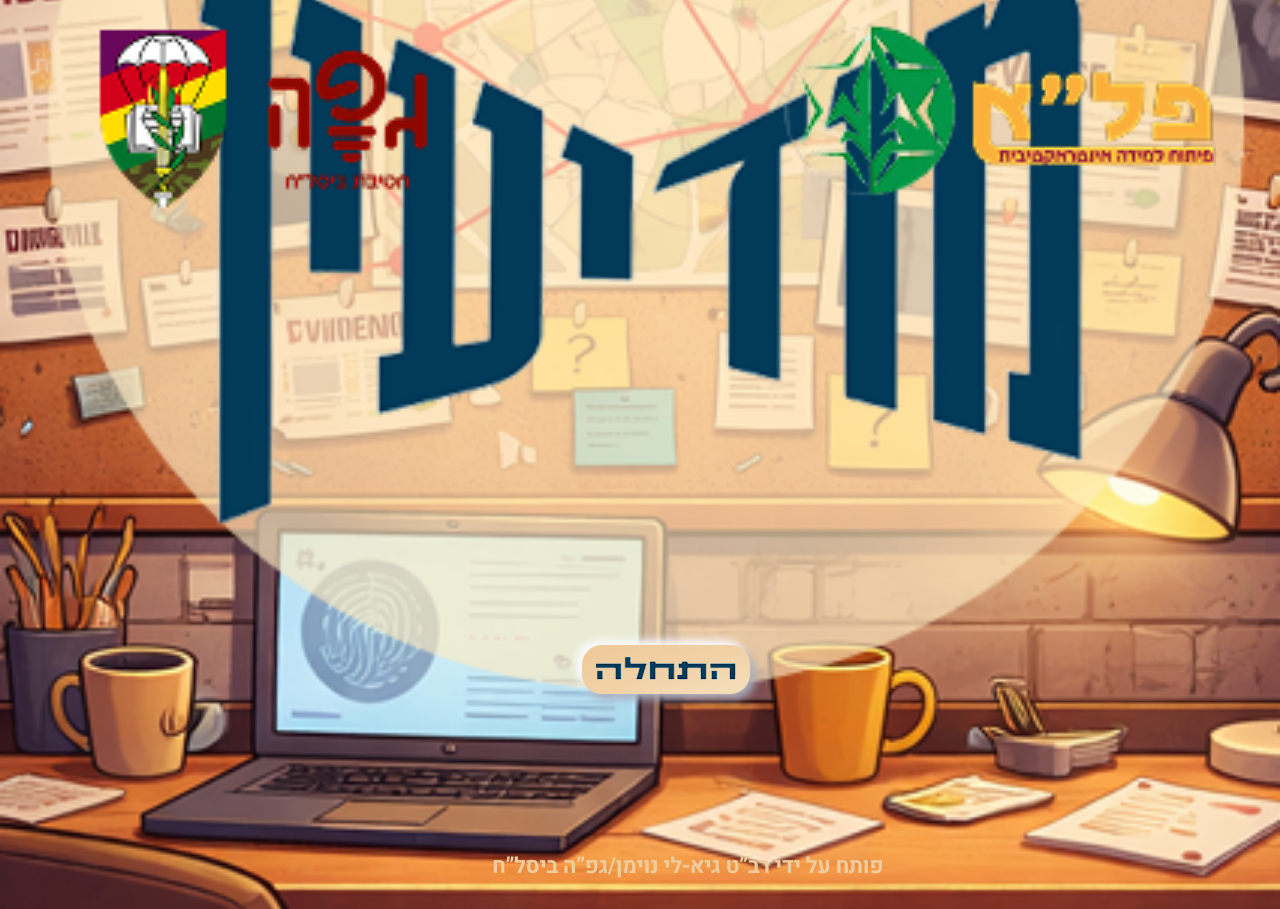
==== index.html @ ca413255 "Add files via upload" ====
<!DOCTYPE html>
<html lang="en">
<head>
  <meta charset="UTF-8">
  <meta name="viewport" content="width=device-width, initial-scale=1.0">
  <title>שיחות מחייבות-מודיעין</title>
  <link rel="stylesheet" href="start.css">
</head>
<body>
<img class="logo" src="assets/logo/logo.png" alt="logo">
<img class="byGuylee" src="assets/text/byGuylee.png" alt="logo">

<div class="button" onclick="goToMap()">
    <img class="button" src="assets/buttons/startBtn.png" alt="logo">
</div>

<script src="main.js"></script>
</body>
</html>

<script>
function goToMap() {
    window.location.href = "map.html";
}
</script>
---- start.css ----
body {
    margin: 0;
    min-height: 100vh;
    background-image: url("assets/background/startBackground.png");
    background-size: cover;
    background-position: center;
    background-repeat: no-repeat;
}

.logo {
    position: absolute;
    top: 0%;
    left: 50%;
    width:90vw;
    transform: translateX(-50%);
}

.byGuylee{
    position: absolute;
    top: 92%;
    left: 55%;
    transform: translateX(-50%);

}

.button {
    position: absolute;
    top: 70%;
    left: 52%;
    transform: translateX(-50%);
    cursor: pointer;    
    -webkit-tap-highlight-color: transparent;
    user-select: none;
    touch-action: manipulation;
    z-index: 100000;
    transition: transform 0.3s ease, filter 0.3s ease;
}

.button:hover {
    transform: translateX(-50%) scale(1.1);
    filter: drop-shadow(0 0 12px rgba(255, 255, 255, 0.8));
}

.button:active {
    transform: translateX(-50%) scale(0.95);
}
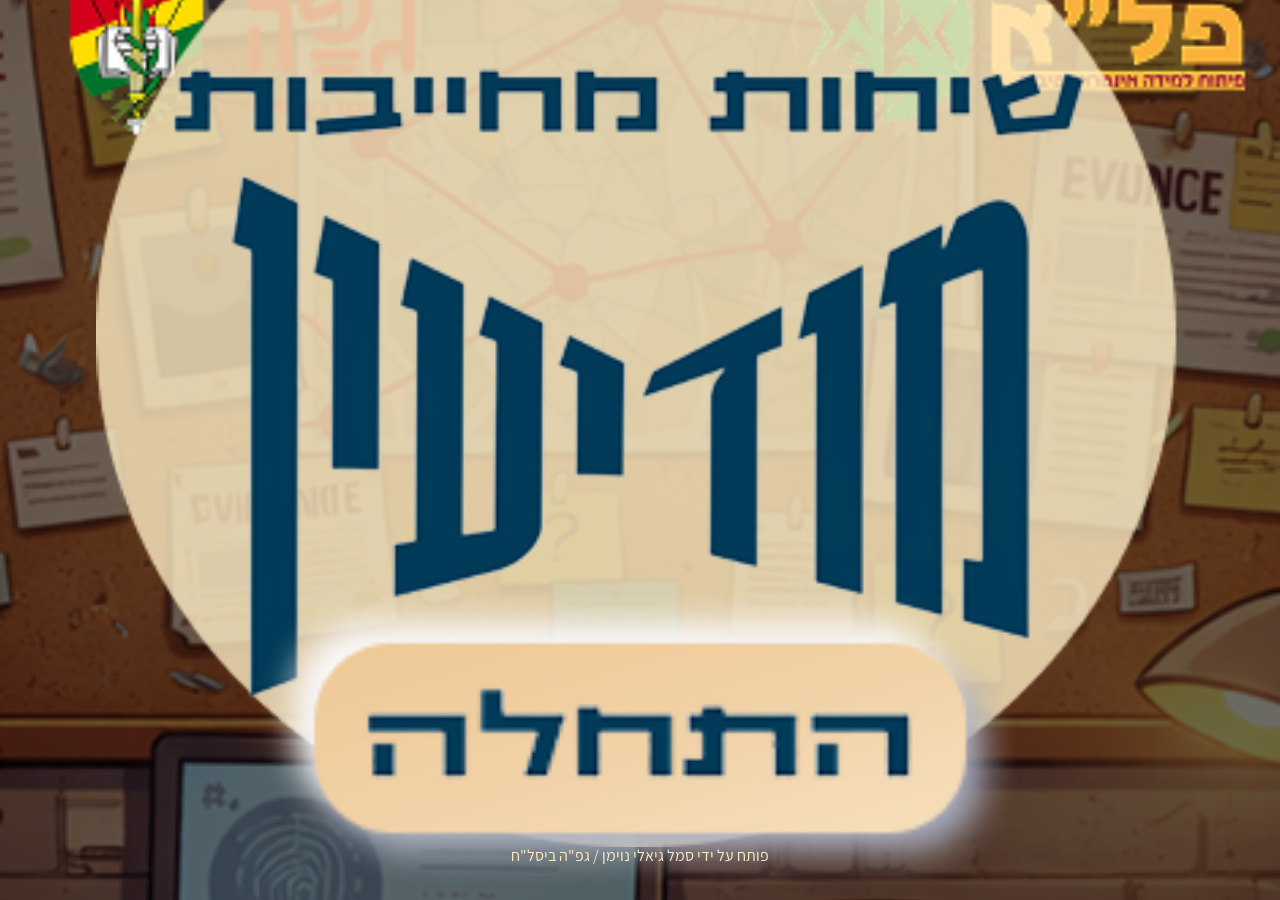
==== commit d3f94369: "Add files via upload" ====
--- a/index.html
+++ b/index.html
@@ -4,14 +4,15 @@
   <meta charset="UTF-8">
   <meta name="viewport" content="width=device-width, initial-scale=1.0">
   <title>שיחות מחייבות-מודיעין</title>
-  <link rel="stylesheet" href="start.css">
+  <link rel="stylesheet" href="index.css">
 </head>
 <body>
-<img class="logo" src="assets/logo/logo.png" alt="logo">
-<img class="byGuylee" src="assets/text/byGuylee.png" alt="logo">
+<img class="navbar" src="assets/logo/logo.png" alt="logo">
+<div class="byGuylee">פותח על ידי סמל גיאלי נוימן / גפ"ה ביסל"ח</div>
+<img class="title" src="assets/btn/Group 65 (1).png" alt="logo">
 
 <div class="button" onclick="goToMap()">
-    <img class="button" src="assets/buttons/startBtn.png" alt="logo">
+    <img class="button" src="assets/btn/startBtn.png" alt="logo">
 </div>
 
 <script src="main.js"></script>
--- a/index.css
+++ b/index.css
@@ -0,0 +1,84 @@
+body {
+    margin: 0;
+    min-height: 100vh;
+    background-image: url("assets/bg/bg.png");
+    background-size: cover;
+    background-position: center;
+    background-repeat: no-repeat;
+    direction: ltr;
+    font-family: "oscar";
+}
+
+/* ---------------- FONT ---------------- */
+@font-face {
+    font-family:oscar;
+    src: url("assets/fonts/Assistant-Regular.ttf");
+}
+
+@font-face {
+    font-family:oscar1;
+    src: url("assets/fonts/Assistant-Light.ttf");
+}
+
+.navbar {
+    position: absolute;
+    top: 7%;
+    left: 50%;
+    width: 95%;
+    transform: translate(-50%, -50%);
+}
+
+.title {
+    position: absolute;
+    top: 37%;
+    left: 50%;
+    width:85vw;
+    transform: translate(-50%, -50%);
+}
+
+.map {
+    position: relative;
+    display: block;
+    top: auto;
+    left: auto;
+    width: 93vw;
+    height: auto;
+    margin: 0 auto;
+    transform: none;
+}
+
+.button {
+    cursor: pointer;
+    position: absolute;
+    top: 65%;
+    left: 50%;
+    transform: translateX(-50%);
+    width: 60vw;
+    -webkit-tap-highlight-color: transparent;
+    user-select: none;
+    touch-action: manipulation;
+
+    transition: transform 0.3s ease, filter 0.3s ease;
+}
+
+.button:hover {
+    transform: translateX(-50%) scale(1.1);
+    filter: drop-shadow(0 0 12px rgba(255, 255, 255, 0.8));
+}
+
+.button:active {
+    transform: translateX(-50%) scale(0.95);
+}
+
+
+.byGuylee{
+    position: absolute;
+    top:95%;
+    left: 50%;
+    width:90vw;
+    transform: translate(-50%, -50%);
+    z-index: 1000000;
+    color: #FFEDC4;
+    text-align: center;
+}
+
